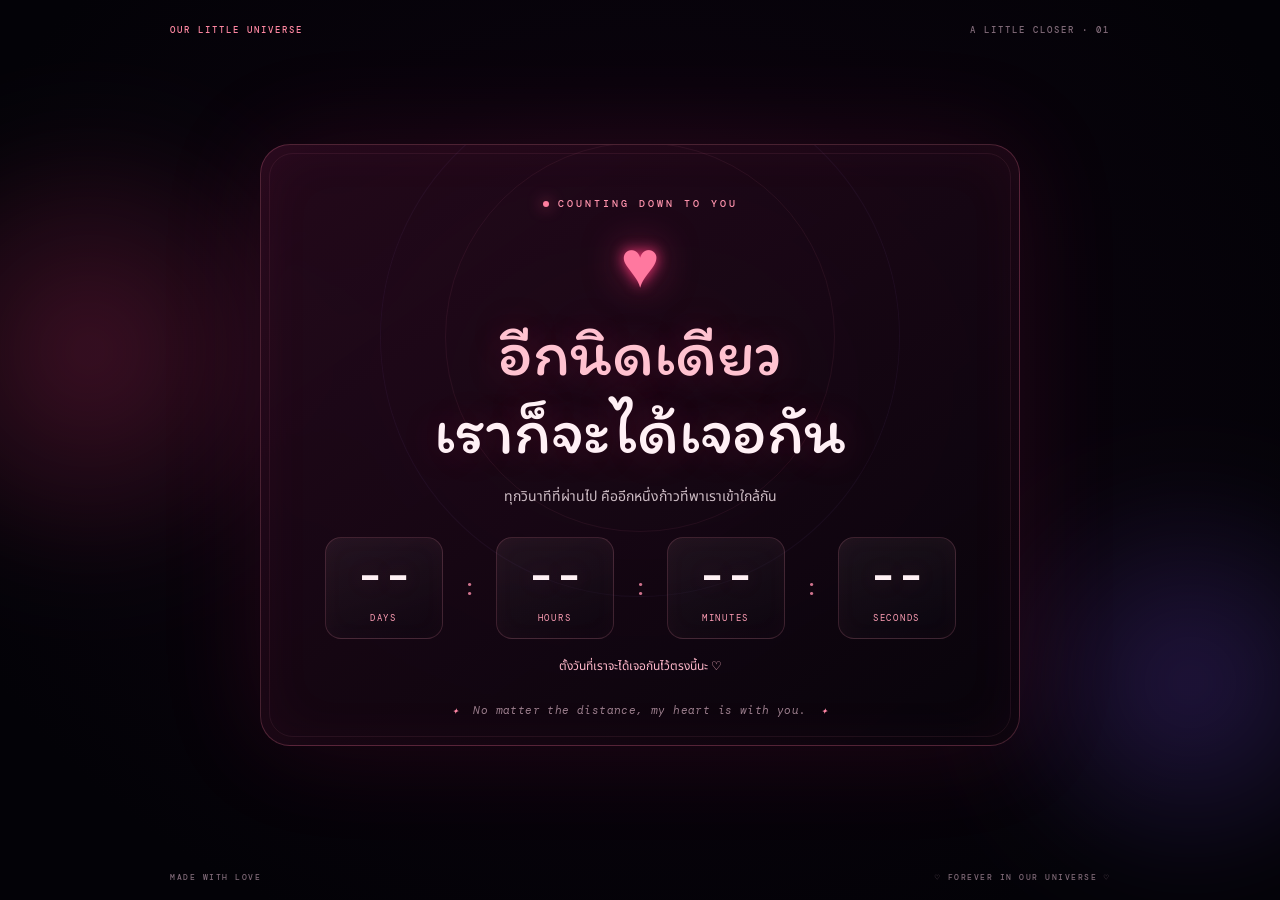
==== countdown/index.html @ aaaeab31 "Hide date picker from countdown page" ====
<!doctype html>
<html lang="th">
<head>
<meta charset="utf-8">
<meta name="viewport" content="width=device-width,initial-scale=1,viewport-fit=cover">
<meta name="theme-color" content="#05030b">
<title>Our Next Meeting ✦ Our Little Universe</title>
<link rel="preconnect" href="https://fonts.googleapis.com">
<link rel="preconnect" href="https://fonts.gstatic.com" crossorigin>
<link href="https://fonts.googleapis.com/css2?family=Itim&family=DM+Mono:wght@400;500&family=Noto+Sans+Thai:wght@400;500;600&display=swap" rel="stylesheet">
<link rel="stylesheet" href="countdown.css">
</head>
<body>
<canvas id="sky" aria-hidden="true"></canvas>
<div class="ambient glow-a"></div><div class="ambient glow-b"></div>
<main class="shell">
  <header class="topline"><a class="brand" href="../">OUR LITTLE UNIVERSE</a><span class="edition">A LITTLE CLOSER · 01</span></header>
  <section class="card">
    <div class="orbit orbit-one"></div><div class="orbit orbit-two"></div>
    <div class="eyebrow"><span class="pulse"></span> COUNTING DOWN TO YOU</div>
    <div class="heart" aria-hidden="true">♥</div>
    <h1>อีกนิดเดียว<br><span>เราก็จะได้เจอกัน</span></h1>
    <p class="subtitle">ทุกวินาทีที่ผ่านไป คืออีกหนึ่งก้าวที่พาเราเข้าใกล้กัน</p>
    <div class="countdown" aria-live="polite">
      <div class="timebox"><strong id="days">--</strong><span>DAYS</span></div>
      <div class="colon">:</div>
      <div class="timebox"><strong id="hours">--</strong><span>HOURS</span></div>
      <div class="colon">:</div>
      <div class="timebox"><strong id="minutes">--</strong><span>MINUTES</span></div>
      <div class="colon">:</div>
      <div class="timebox"><strong id="seconds">--</strong><span>SECONDS</span></div>
    </div>
    <div id="status" class="status">ตั้งวันที่เราจะได้เจอกันไว้ตรงนี้นะ ♡</div>
    <div class="love-note"><span>✦</span> No matter the distance, my heart is with you. <span>✦</span></div>
  </section>
  <footer><span>MADE WITH LOVE</span><span>♡ FOREVER IN OUR UNIVERSE ♡</span></footer>
</main>
<script src="countdown.js"></script>
</body>
</html>
---- countdown/countdown.css ----
:root{--pink:#ff6f98;--rose:#ff9eb5;--lilac:#b388ff;--ink:#05030b}
*{box-sizing:border-box}html,body{margin:0;min-height:100%;background:var(--ink);color:#fff;font-family:"Noto Sans Thai",Arial,sans-serif}
body{min-height:100svh;overflow-x:hidden;background:radial-gradient(ellipse at 50% 43%,#1d0819 0,#09030c 42%,#030207 82%)}
#sky{position:fixed;inset:0;width:100%;height:100%;z-index:0;pointer-events:none}
.ambient{position:fixed;z-index:0;pointer-events:none;filter:blur(35px);mix-blend-mode:screen;opacity:.22;border-radius:50%}.glow-a{width:38vw;height:38vw;left:-12vw;top:12vh;background:radial-gradient(circle,#ff397c,transparent 68%)}.glow-b{width:34vw;height:34vw;right:-10vw;bottom:0;background:radial-gradient(circle,#8053ff,transparent 68%)}
.shell{position:relative;z-index:1;min-height:100svh;width:min(100% - 32px,940px);margin:auto;display:flex;flex-direction:column;padding:24px 0 18px}
.topline,footer{display:flex;justify-content:space-between;align-items:center;gap:12px}.brand,.edition,footer{font:500 9px "DM Mono",monospace;letter-spacing:2px}.brand{color:#ff88a2;text-decoration:none}.edition,footer{color:#806a78}
.card{position:relative;isolation:isolate;overflow:hidden;width:100%;max-width:760px;margin:auto;align-self:center;padding:clamp(26px,5vw,52px) clamp(18px,5vw,54px) 28px;text-align:center;border:1px solid rgba(255,120,156,.25);border-radius:30px;background:linear-gradient(145deg,rgba(43,11,31,.78),rgba(7,4,11,.87));backdrop-filter:blur(18px);box-shadow:0 0 110px rgba(255,50,120,.11),inset 0 0 60px rgba(255,83,145,.05);animation:rise .9s cubic-bezier(.22,1,.36,1)}
.card:before{content:"";position:absolute;inset:8px;border:1px solid rgba(255,142,171,.08);border-radius:24px;pointer-events:none;z-index:-1}
.eyebrow{font:500 10px "DM Mono",monospace;letter-spacing:3px;color:#ff93ad;display:flex;justify-content:center;align-items:center;gap:9px}.pulse{width:6px;height:6px;background:#ff7f9f;border-radius:50%;box-shadow:0 0 15px #ff5d86;animation:pulse 1.8s infinite}
.heart{font-size:clamp(42px,7vw,66px);line-height:1;margin:24px auto 14px;color:#ff789f;text-shadow:0 0 14px #ff397c,0 0 40px rgba(255,57,124,.6);animation:beat 2s ease-in-out infinite}
h1{font:400 clamp(39px,7vw,66px)/1.18 Itim,serif;color:#ffc2d0;margin:0;text-shadow:0 0 38px rgba(255,58,116,.22)}h1 span{color:#fff0f5}.subtitle{font-size:clamp(12px,2vw,14px);color:#cdbcc4;line-height:1.9;margin:14px 0 26px}
.countdown{display:flex;justify-content:center;align-items:center;gap:clamp(7px,2vw,20px);margin:0 auto 18px}.timebox{min-width:0;flex:1;max-width:118px;padding:17px 5px 14px;border:1px solid rgba(255,145,169,.18);border-radius:16px;background:linear-gradient(160deg,rgba(255,255,255,.055),rgba(12,6,16,.48));box-shadow:inset 0 0 22px rgba(255,118,151,.035)}.timebox strong{display:block;font:500 clamp(27px,5.6vw,47px)/1 "DM Mono",monospace;color:#fff1f5;text-shadow:0 0 25px rgba(255,105,150,.2);font-variant-numeric:tabular-nums}.timebox span{display:block;margin-top:10px;font:9px "DM Mono",monospace;letter-spacing:1.7px;color:#ff9eb5}.colon{color:#ff8eac;font:22px "DM Mono",monospace;opacity:.8}.status{min-height:22px;color:#ffb7ca;font-size:12px;margin:0 0 22px}
.setting{max-width:490px;margin:0 auto;padding:18px;border:1px solid rgba(255,121,148,.15);border-radius:18px;background:rgba(5,3,11,.34);text-align:left}.setting label{display:block;color:#d8c2cc;font-size:11px;margin-bottom:9px}.date-row{display:flex;gap:8px}input{min-width:0;flex:1;background:rgba(255,255,255,.055);border:1px solid rgba(255,145,169,.25);border-radius:12px;padding:11px 10px;color:#fff;font:12px "DM Mono",monospace;color-scheme:dark;outline:none}input:focus{border-color:#ff8eac;box-shadow:0 0 0 3px rgba(255,111,152,.1)}.primary{border:1px solid rgba(255,161,182,.8);background:linear-gradient(180deg,#ff7b9e,#e14f77);color:#fff;border-radius:999px;padding:0 18px;min-height:42px;cursor:pointer;font:500 9px "DM Mono",monospace;letter-spacing:1.4px;box-shadow:0 12px 32px rgba(255,52,110,.18);transition:.25s}.primary:hover{transform:translateY(-2px);box-shadow:0 18px 35px rgba(255,52,110,.28)}.hint{font-size:10px;color:#8f7884;margin:9px 0 0;line-height:1.7}.love-note{font:italic 11px "DM Mono",monospace;color:#9b7d8c;letter-spacing:.4px;margin-top:24px}.love-note span{color:#ff87a6;margin:0 7px}.orbit{position:absolute;pointer-events:none;border:1px solid rgba(255,131,166,.07);border-radius:50%;width:390px;height:390px;left:50%;top:32%;transform:translate(-50%,-50%);z-index:-1}.orbit-two{width:520px;height:520px;border-color:rgba(179,136,255,.055);transform:translate(-50%,-50%) rotate(-22deg)}
footer{padding-top:18px;font-size:8px;letter-spacing:1.5px}
@keyframes beat{0%,100%{transform:scale(1)}50%{transform:scale(1.13)}}@keyframes pulse{0%,100%{opacity:1}50%{opacity:.35}}@keyframes rise{from{opacity:0;transform:translateY(20px) scale(.98);filter:blur(5px)}to{opacity:1;transform:none;filter:blur(0)}}
@media(max-width:480px){.shell{width:calc(100% - 20px);padding:16px 0 12px}.edition{font-size:8px;letter-spacing:1px}.card{padding:28px 14px 22px;border-radius:24px}.countdown{gap:5px}.timebox{padding:14px 2px 12px;border-radius:12px}.timebox span{font-size:7px;letter-spacing:1px}.colon{font-size:15px}.setting{padding:13px}.date-row{flex-direction:column}.primary{min-height:40px}footer{font-size:7px;letter-spacing:.7px}}
@media(prefers-reduced-motion:reduce){*,*:before,*:after{animation-duration:.01ms!important;animation-iteration-count:1!important;scroll-behavior:auto!important}}
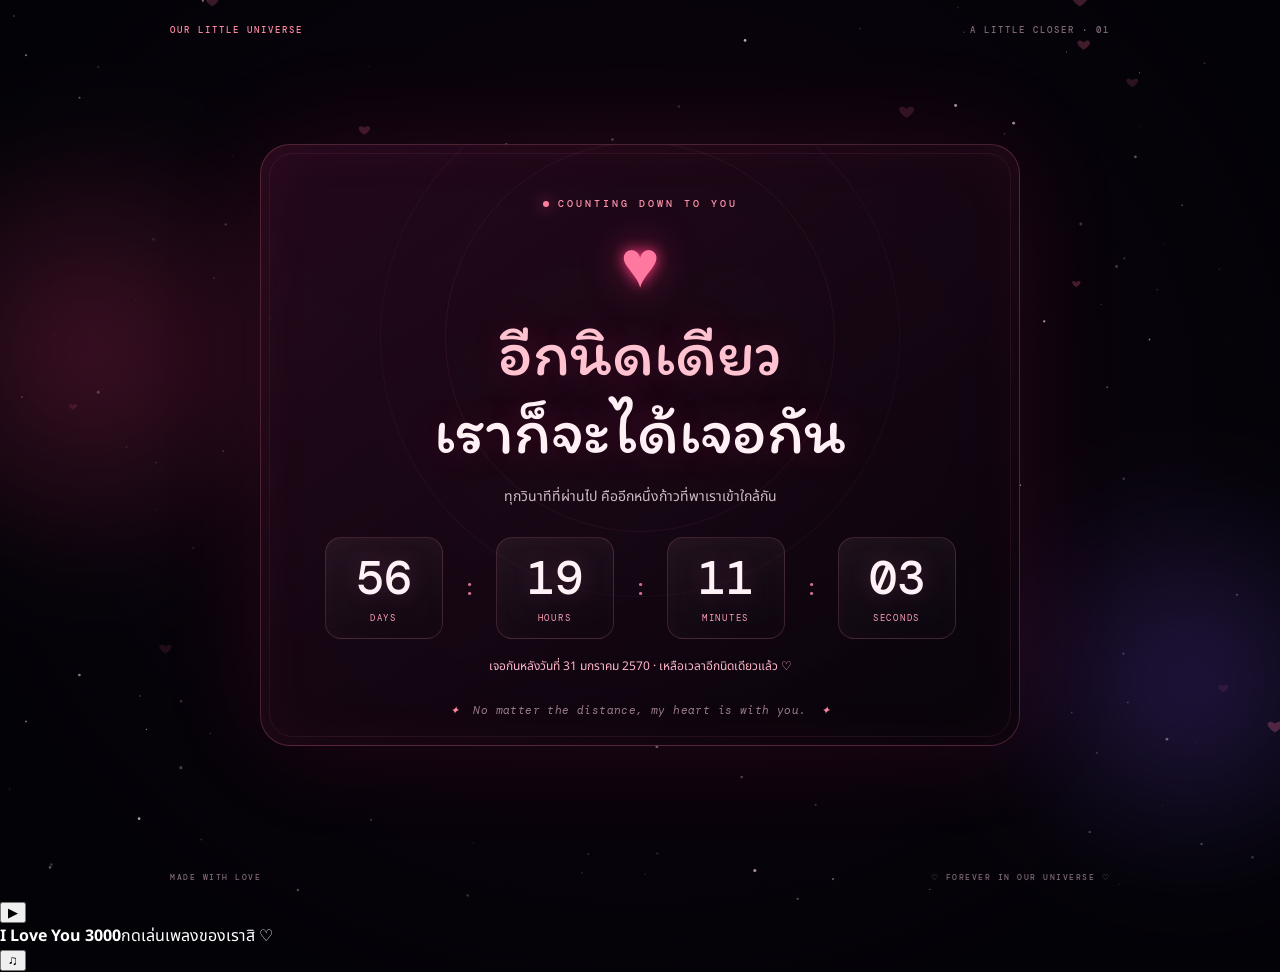
==== commit 37e90685: "Add looping background music player and photo layer" ====
--- a/countdown/index.html
+++ b/countdown/index.html
@@ -13,6 +13,7 @@
 <body>
 <canvas id="sky" aria-hidden="true"></canvas>
 <div class="ambient glow-a"></div><div class="ambient glow-b"></div>
+<div id="photo-field" aria-label="รูปคู่ของเรา"></div>
 <main class="shell">
   <header class="topline"><a class="brand" href="../">OUR LITTLE UNIVERSE</a><span class="edition">A LITTLE CLOSER · 01</span></header>
   <section class="card">
@@ -35,6 +36,7 @@
   </section>
   <footer><span>MADE WITH LOVE</span><span>♡ FOREVER IN OUR UNIVERSE ♡</span></footer>
 </main>
+<div class="music-player"><button id="music-toggle" type="button" aria-label="เล่นเพลง">▶</button><div class="music-copy"><strong>I Love You 3000</strong><span id="music-status">กดเล่นเพลงของเราสิ ♡</span></div><button id="music-mute" type="button" aria-label="ปิดเสียง">♫</button><audio id="love-song" loop preload="metadata"><source src="Stephanie%20Poetri%20-%20I%20Love%20You%203000%20(Official%20Music%20Video).mp3" type="audio/mpeg"></audio></div>
 <script src="countdown.js"></script>
 </body>
 </html>
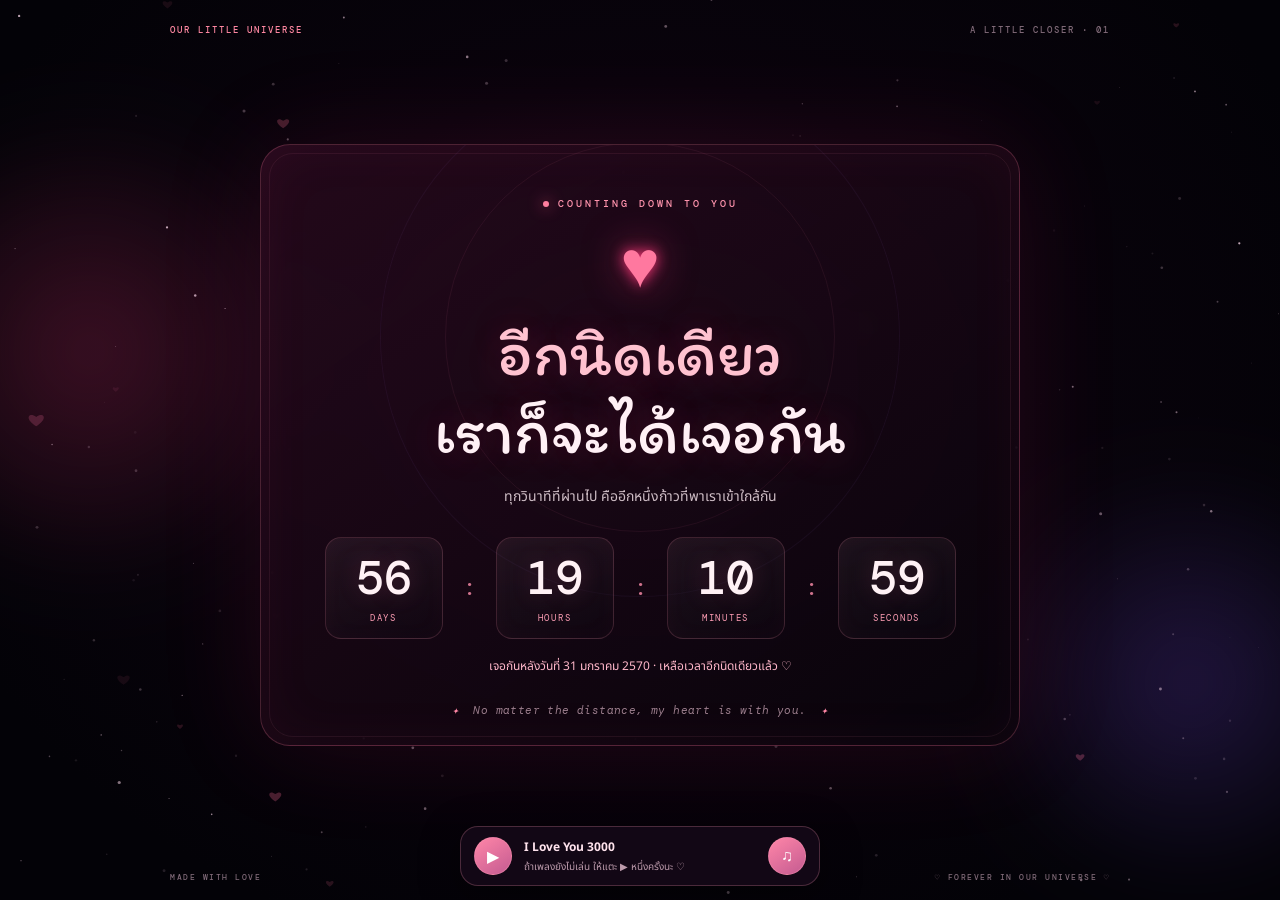
==== commit a22179d9: "Enable autoplay attempt and preload love song" ====
--- a/countdown/index.html
+++ b/countdown/index.html
@@ -36,7 +36,7 @@
   </section>
   <footer><span>MADE WITH LOVE</span><span>♡ FOREVER IN OUR UNIVERSE ♡</span></footer>
 </main>
-<div class="music-player"><button id="music-toggle" type="button" aria-label="เล่นเพลง">▶</button><div class="music-copy"><strong>I Love You 3000</strong><span id="music-status">กดเล่นเพลงของเราสิ ♡</span></div><button id="music-mute" type="button" aria-label="ปิดเสียง">♫</button><audio id="love-song" loop preload="metadata"><source src="Stephanie%20Poetri%20-%20I%20Love%20You%203000%20(Official%20Music%20Video).mp3" type="audio/mpeg"></audio></div>
+<div class="music-player"><button id="music-toggle" type="button" aria-label="เล่นเพลง">▶</button><div class="music-copy"><strong>I Love You 3000</strong><span id="music-status">กดเล่นเพลงของเราสิ ♡</span></div><button id="music-mute" type="button" aria-label="ปิดเสียง">♫</button><audio id="love-song" autoplay loop preload="auto" playsinline><source src="Stephanie%20Poetri%20-%20I%20Love%20You%203000%20(Official%20Music%20Video).mp3" type="audio/mpeg"></audio></div>
 <script src="countdown.js"></script>
 </body>
 </html>
--- a/countdown/countdown.css
+++ b/countdown/countdown.css
@@ -16,3 +16,12 @@
 @keyframes beat{0%,100%{transform:scale(1)}50%{transform:scale(1.13)}}@keyframes pulse{0%,100%{opacity:1}50%{opacity:.35}}@keyframes rise{from{opacity:0;transform:translateY(20px) scale(.98);filter:blur(5px)}to{opacity:1;transform:none;filter:blur(0)}}
 @media(max-width:480px){.shell{width:calc(100% - 20px);padding:16px 0 12px}.edition{font-size:8px;letter-spacing:1px}.card{padding:28px 14px 22px;border-radius:24px}.countdown{gap:5px}.timebox{padding:14px 2px 12px;border-radius:12px}.timebox span{font-size:7px;letter-spacing:1px}.colon{font-size:15px}.setting{padding:13px}.date-row{flex-direction:column}.primary{min-height:40px}footer{font-size:7px;letter-spacing:.7px}}
 @media(prefers-reduced-motion:reduce){*,*:before,*:after{animation-duration:.01ms!important;animation-iteration-count:1!important;scroll-behavior:auto!important}}
+
+#photo-field{position:fixed;inset:0;z-index:0;overflow:hidden;pointer-events:none}
+.floating-photo{position:absolute;width:clamp(82px,12vw,150px);aspect-ratio:3/4;padding:5px 5px 18px;background:#fff7fb;border-radius:4px;box-shadow:0 8px 28px #0008,0 0 24px #ff86bd22;opacity:0;animation:photoDrift var(--duration) ease-in-out var(--delay) infinite;will-change:transform,opacity;filter:saturate(.9)}
+.floating-photo img{width:100%;height:100%;object-fit:cover;display:block}.photo-heart{position:absolute;bottom:1px;left:0;right:0;text-align:center;font-size:12px;color:#e76a9b}
+.music-player{position:fixed;z-index:5;left:50%;bottom:max(14px,env(safe-area-inset-bottom));transform:translateX(-50%);display:flex;align-items:center;gap:12px;width:min(360px,calc(100% - 28px));padding:10px 13px;border:1px solid #ff9bb53d;border-radius:18px;background:rgba(20,8,24,.9);backdrop-filter:blur(18px);box-shadow:0 10px 40px #0007}
+.music-player button{flex:none;width:38px;height:38px;border:1px solid #ff9bb555;border-radius:50%;background:linear-gradient(145deg,#ff86a8,#c45b91);color:white;font-size:16px;cursor:pointer}
+.music-copy{min-width:0;flex:1;display:flex;flex-direction:column;gap:3px}.music-copy strong{font-size:12px;color:#ffe3ed}.music-copy span{font-size:10px;color:#bd9bac;white-space:nowrap;overflow:hidden;text-overflow:ellipsis}
+@keyframes photoDrift{0%{opacity:0;transform:translate3d(0,30px,0) rotate(var(--tilt)) scale(.82)}10%{opacity:.9}45%{transform:translate3d(var(--dx),-35px,0) rotate(calc(var(--tilt) + 7deg)) scale(1)}85%{opacity:.88}100%{opacity:0;transform:translate3d(calc(var(--dx) * -1),-120px,0) rotate(calc(var(--tilt) - 8deg)) scale(.86)}}
+@media(max-width:480px){.floating-photo{width:clamp(64px,19vw,96px)}.music-player{gap:9px;padding:8px 10px}.music-player button{width:34px;height:34px}}
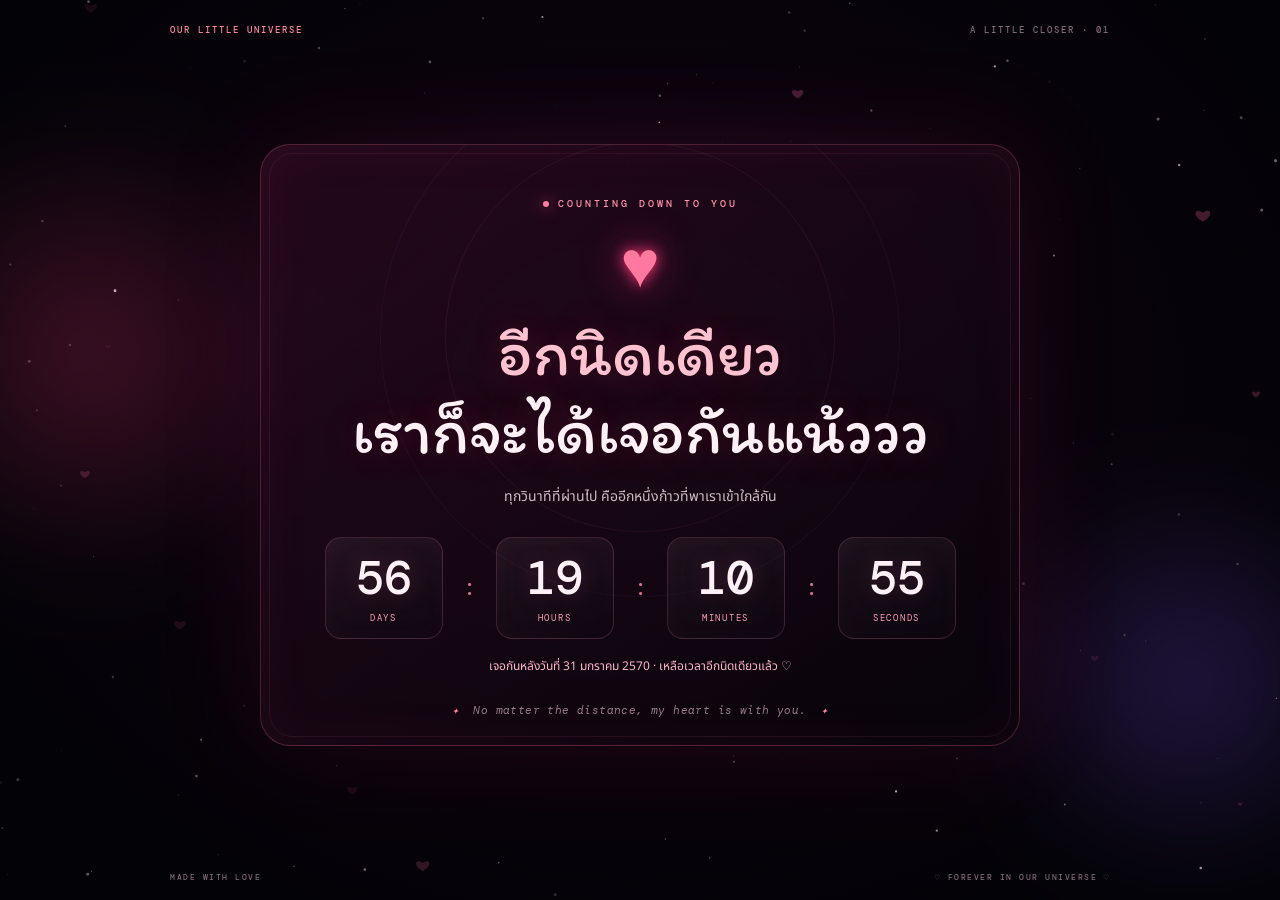
==== commit 8c533fb7: "Hide music controls and update reunion message" ====
--- a/countdown/index.html
+++ b/countdown/index.html
@@ -20,7 +20,7 @@
     <div class="orbit orbit-one"></div><div class="orbit orbit-two"></div>
     <div class="eyebrow"><span class="pulse"></span> COUNTING DOWN TO YOU</div>
     <div class="heart" aria-hidden="true">♥</div>
-    <h1>อีกนิดเดียว<br><span>เราก็จะได้เจอกัน</span></h1>
+    <h1>อีกนิดเดียว<br><span>เราก็จะได้เจอกันแน้ววว</span></h1>
     <p class="subtitle">ทุกวินาทีที่ผ่านไป คืออีกหนึ่งก้าวที่พาเราเข้าใกล้กัน</p>
     <div class="countdown" aria-live="polite">
       <div class="timebox"><strong id="days">--</strong><span>DAYS</span></div>
@@ -36,7 +36,7 @@
   </section>
   <footer><span>MADE WITH LOVE</span><span>♡ FOREVER IN OUR UNIVERSE ♡</span></footer>
 </main>
-<div class="music-player"><button id="music-toggle" type="button" aria-label="เล่นเพลง">▶</button><div class="music-copy"><strong>I Love You 3000</strong><span id="music-status">กดเล่นเพลงของเราสิ ♡</span></div><button id="music-mute" type="button" aria-label="ปิดเสียง">♫</button><audio id="love-song" autoplay loop preload="auto" playsinline><source src="Stephanie%20Poetri%20-%20I%20Love%20You%203000%20(Official%20Music%20Video).mp3" type="audio/mpeg"></audio></div>
+<div class="music-player" hidden><button id="music-toggle" type="button" aria-label="เล่นเพลง">▶</button><div class="music-copy"><strong>I Love You 3000</strong><span id="music-status">กดเล่นเพลงของเราสิ ♡</span></div><button id="music-mute" type="button" aria-label="ปิดเสียง">♫</button><audio id="love-song" autoplay loop preload="auto" playsinline><source src="Stephanie%20Poetri%20-%20I%20Love%20You%203000%20(Official%20Music%20Video).mp3" type="audio/mpeg"></audio></div>
 <script src="countdown.js"></script>
 </body>
 </html>
--- a/countdown/countdown.css
+++ b/countdown/countdown.css
@@ -20,7 +20,7 @@
 #photo-field{position:fixed;inset:0;z-index:0;overflow:hidden;pointer-events:none}
 .floating-photo{position:absolute;width:clamp(82px,12vw,150px);aspect-ratio:3/4;padding:5px 5px 18px;background:#fff7fb;border-radius:4px;box-shadow:0 8px 28px #0008,0 0 24px #ff86bd22;opacity:0;animation:photoDrift var(--duration) ease-in-out var(--delay) infinite;will-change:transform,opacity;filter:saturate(.9)}
 .floating-photo img{width:100%;height:100%;object-fit:cover;display:block}.photo-heart{position:absolute;bottom:1px;left:0;right:0;text-align:center;font-size:12px;color:#e76a9b}
-.music-player{position:fixed;z-index:5;left:50%;bottom:max(14px,env(safe-area-inset-bottom));transform:translateX(-50%);display:flex;align-items:center;gap:12px;width:min(360px,calc(100% - 28px));padding:10px 13px;border:1px solid #ff9bb53d;border-radius:18px;background:rgba(20,8,24,.9);backdrop-filter:blur(18px);box-shadow:0 10px 40px #0007}
+.music-player{display:none!important;position:fixed;z-index:5;left:50%;bottom:max(14px,env(safe-area-inset-bottom));transform:translateX(-50%);display:flex;align-items:center;gap:12px;width:min(360px,calc(100% - 28px));padding:10px 13px;border:1px solid #ff9bb53d;border-radius:18px;background:rgba(20,8,24,.9);backdrop-filter:blur(18px);box-shadow:0 10px 40px #0007}
 .music-player button{flex:none;width:38px;height:38px;border:1px solid #ff9bb555;border-radius:50%;background:linear-gradient(145deg,#ff86a8,#c45b91);color:white;font-size:16px;cursor:pointer}
 .music-copy{min-width:0;flex:1;display:flex;flex-direction:column;gap:3px}.music-copy strong{font-size:12px;color:#ffe3ed}.music-copy span{font-size:10px;color:#bd9bac;white-space:nowrap;overflow:hidden;text-overflow:ellipsis}
 @keyframes photoDrift{0%{opacity:0;transform:translate3d(0,30px,0) rotate(var(--tilt)) scale(.82)}10%{opacity:.9}45%{transform:translate3d(var(--dx),-35px,0) rotate(calc(var(--tilt) + 7deg)) scale(1)}85%{opacity:.88}100%{opacity:0;transform:translate3d(calc(var(--dx) * -1),-120px,0) rotate(calc(var(--tilt) - 8deg)) scale(.86)}}
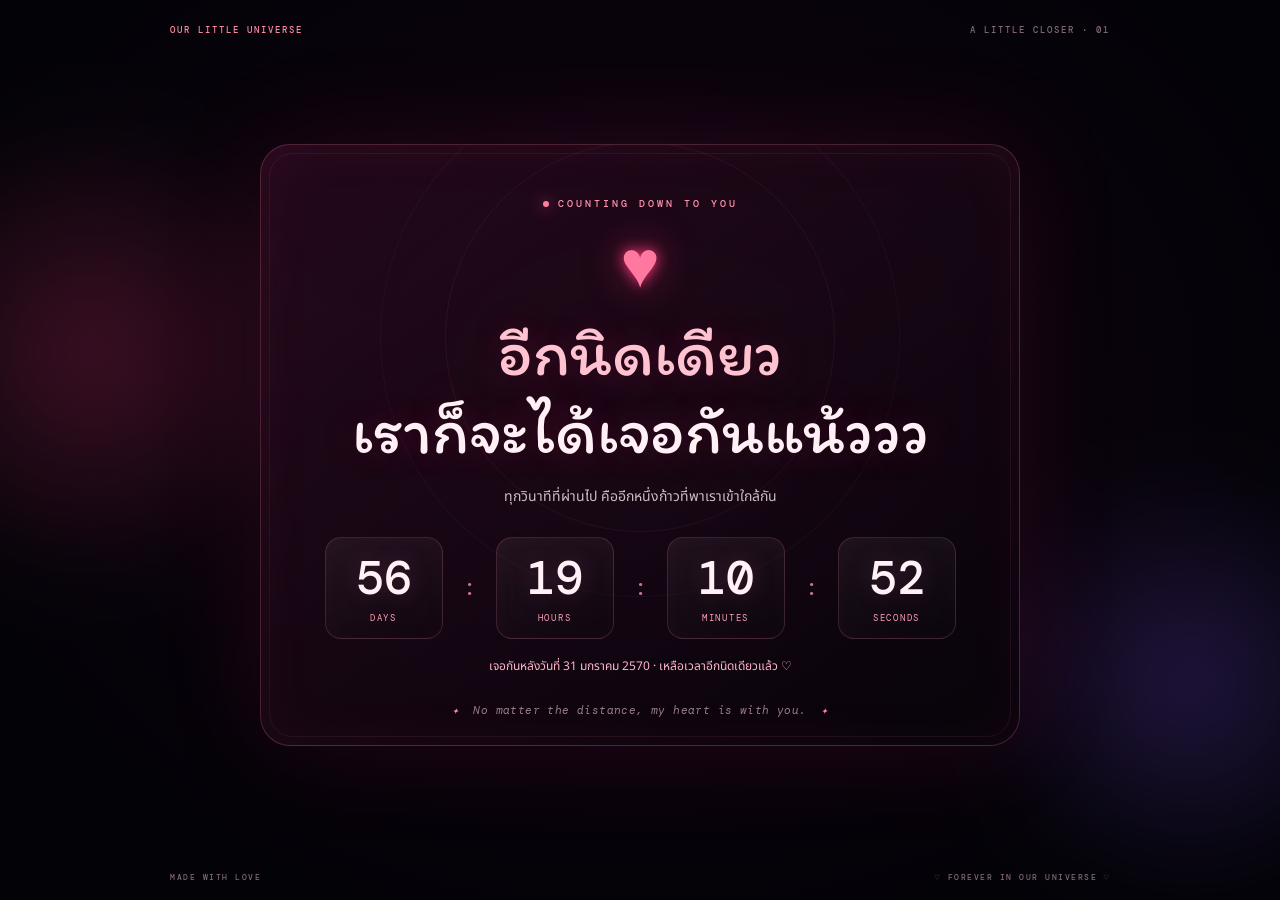
==== commit ea9e7c30: "Keep background audio outside hidden controls" ====
--- a/countdown/index.html
+++ b/countdown/index.html
@@ -36,7 +36,7 @@
   </section>
   <footer><span>MADE WITH LOVE</span><span>♡ FOREVER IN OUR UNIVERSE ♡</span></footer>
 </main>
-<div class="music-player" hidden><button id="music-toggle" type="button" aria-label="เล่นเพลง">▶</button><div class="music-copy"><strong>I Love You 3000</strong><span id="music-status">กดเล่นเพลงของเราสิ ♡</span></div><button id="music-mute" type="button" aria-label="ปิดเสียง">♫</button><audio id="love-song" autoplay loop preload="auto" playsinline><source src="Stephanie%20Poetri%20-%20I%20Love%20You%203000%20(Official%20Music%20Video).mp3" type="audio/mpeg"></audio></div>
+<audio id="love-song" autoplay loop preload="auto" playsinline><source src="Stephanie%20Poetri%20-%20I%20Love%20You%203000%20(Official%20Music%20Video).mp3" type="audio/mpeg"></audio>
 <script src="countdown.js"></script>
 </body>
 </html>
--- a/countdown/countdown.css
+++ b/countdown/countdown.css
@@ -17,11 +17,11 @@
 @media(max-width:480px){.shell{width:calc(100% - 20px);padding:16px 0 12px}.edition{font-size:8px;letter-spacing:1px}.card{padding:28px 14px 22px;border-radius:24px}.countdown{gap:5px}.timebox{padding:14px 2px 12px;border-radius:12px}.timebox span{font-size:7px;letter-spacing:1px}.colon{font-size:15px}.setting{padding:13px}.date-row{flex-direction:column}.primary{min-height:40px}footer{font-size:7px;letter-spacing:.7px}}
 @media(prefers-reduced-motion:reduce){*,*:before,*:after{animation-duration:.01ms!important;animation-iteration-count:1!important;scroll-behavior:auto!important}}
 
-#photo-field{position:fixed;inset:0;z-index:0;overflow:hidden;pointer-events:none}
-.floating-photo{position:absolute;width:clamp(82px,12vw,150px);aspect-ratio:3/4;padding:5px 5px 18px;background:#fff7fb;border-radius:4px;box-shadow:0 8px 28px #0008,0 0 24px #ff86bd22;opacity:0;animation:photoDrift var(--duration) ease-in-out var(--delay) infinite;will-change:transform,opacity;filter:saturate(.9)}
+#photo-field{position:fixed;inset:0;z-index:0;overflow:hidden;pointer-events:none;contain:strict}
+.floating-photo{position:absolute;width:clamp(68px,8vw,104px);aspect-ratio:3/4;padding:5px 5px 18px;background:#fff7fb;border-radius:4px;box-shadow:0 8px 28px #0008,0 0 24px #ff86bd22;opacity:0;animation:photoDrift var(--duration) ease-in-out var(--delay) infinite;will-change:transform,opacity;filter:saturate(.9)}
 .floating-photo img{width:100%;height:100%;object-fit:cover;display:block}.photo-heart{position:absolute;bottom:1px;left:0;right:0;text-align:center;font-size:12px;color:#e76a9b}
 .music-player{display:none!important;position:fixed;z-index:5;left:50%;bottom:max(14px,env(safe-area-inset-bottom));transform:translateX(-50%);display:flex;align-items:center;gap:12px;width:min(360px,calc(100% - 28px));padding:10px 13px;border:1px solid #ff9bb53d;border-radius:18px;background:rgba(20,8,24,.9);backdrop-filter:blur(18px);box-shadow:0 10px 40px #0007}
 .music-player button{flex:none;width:38px;height:38px;border:1px solid #ff9bb555;border-radius:50%;background:linear-gradient(145deg,#ff86a8,#c45b91);color:white;font-size:16px;cursor:pointer}
 .music-copy{min-width:0;flex:1;display:flex;flex-direction:column;gap:3px}.music-copy strong{font-size:12px;color:#ffe3ed}.music-copy span{font-size:10px;color:#bd9bac;white-space:nowrap;overflow:hidden;text-overflow:ellipsis}
-@keyframes photoDrift{0%{opacity:0;transform:translate3d(0,30px,0) rotate(var(--tilt)) scale(.82)}10%{opacity:.9}45%{transform:translate3d(var(--dx),-35px,0) rotate(calc(var(--tilt) + 7deg)) scale(1)}85%{opacity:.88}100%{opacity:0;transform:translate3d(calc(var(--dx) * -1),-120px,0) rotate(calc(var(--tilt) - 8deg)) scale(.86)}}
-@media(max-width:480px){.floating-photo{width:clamp(64px,19vw,96px)}.music-player{gap:9px;padding:8px 10px}.music-player button{width:34px;height:34px}}
+@keyframes photoDrift{0%{opacity:0;transform:translate3d(0,30px,0) rotate(var(--tilt)) scale(.82)}10%{opacity:.68}45%{transform:translate3d(var(--dx),-35px,0) rotate(calc(var(--tilt) + 7deg)) scale(1)}85%{opacity:.62}100%{opacity:0;transform:translate3d(calc(var(--dx) * -1),-120px,0) rotate(calc(var(--tilt) - 8deg)) scale(.86)}}
+@media(max-width:480px){.floating-photo{width:clamp(52px,14vw,70px)}.music-player{gap:9px;padding:8px 10px}.music-player button{width:34px;height:34px}}
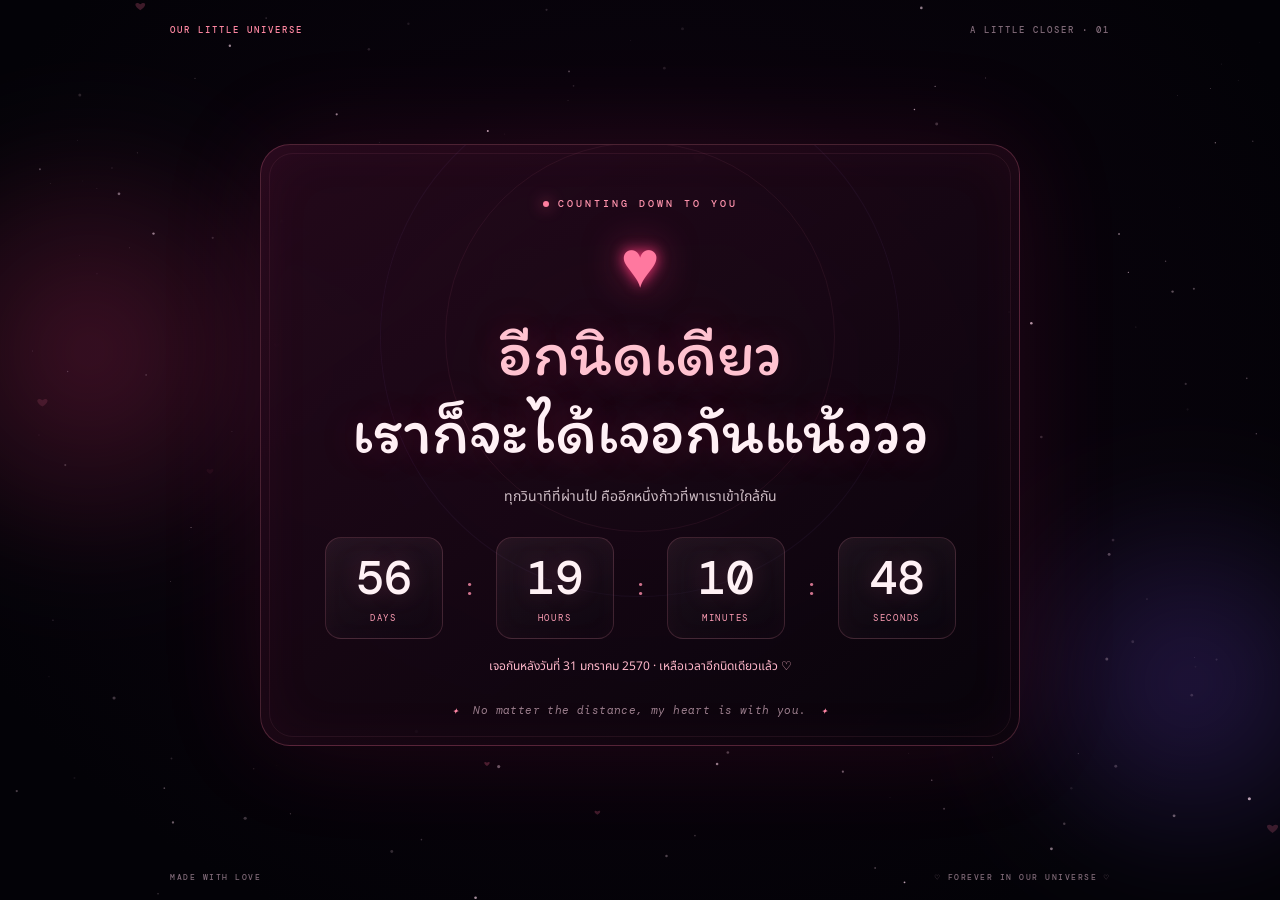
==== commit 14e9033e: "Use direct hosted audio URL for background song" ====
--- a/countdown/index.html
+++ b/countdown/index.html
@@ -36,7 +36,7 @@
   </section>
   <footer><span>MADE WITH LOVE</span><span>♡ FOREVER IN OUR UNIVERSE ♡</span></footer>
 </main>
-<audio id="love-song" autoplay loop preload="auto" playsinline><source src="Stephanie%20Poetri%20-%20I%20Love%20You%203000%20(Official%20Music%20Video).mp3" type="audio/mpeg"></audio>
+<audio id="love-song" autoplay loop preload="auto" playsinline><source src="https://raw.githubusercontent.com/PondzXD/anniversary-love/main/countdown/Stephanie%20Poetri%20-%20I%20Love%20You%203000%20(Official%20Music%20Video).mp3" type="audio/mpeg"></audio>
 <script src="countdown.js"></script>
 </body>
 </html>
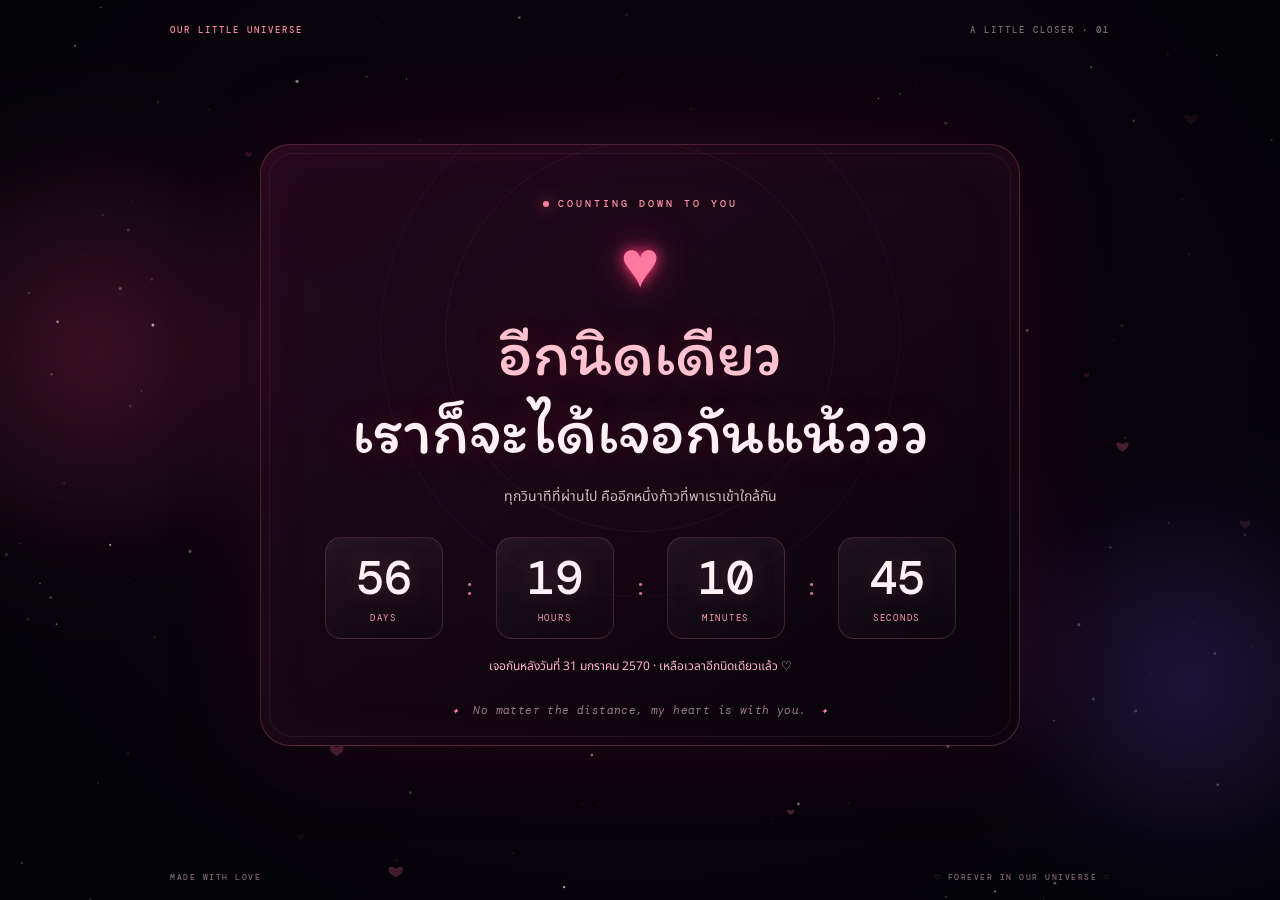
==== commit 38f65ca5: "Use local audio file for countdown background music" ====
--- a/countdown/index.html
+++ b/countdown/index.html
@@ -36,7 +36,7 @@
   </section>
   <footer><span>MADE WITH LOVE</span><span>♡ FOREVER IN OUR UNIVERSE ♡</span></footer>
 </main>
-<audio id="love-song" autoplay loop preload="auto" playsinline><source src="https://raw.githubusercontent.com/PondzXD/anniversary-love/main/countdown/Stephanie%20Poetri%20-%20I%20Love%20You%203000%20(Official%20Music%20Video).mp3" type="audio/mpeg"></audio>
+<audio id="love-song" autoplay loop preload="auto" playsinline src="Stephanie%20Poetri%20-%20I%20Love%20You%203000%20(Official%20Music%20Video).mp3"></audio>
 <script src="countdown.js"></script>
 </body>
 </html>
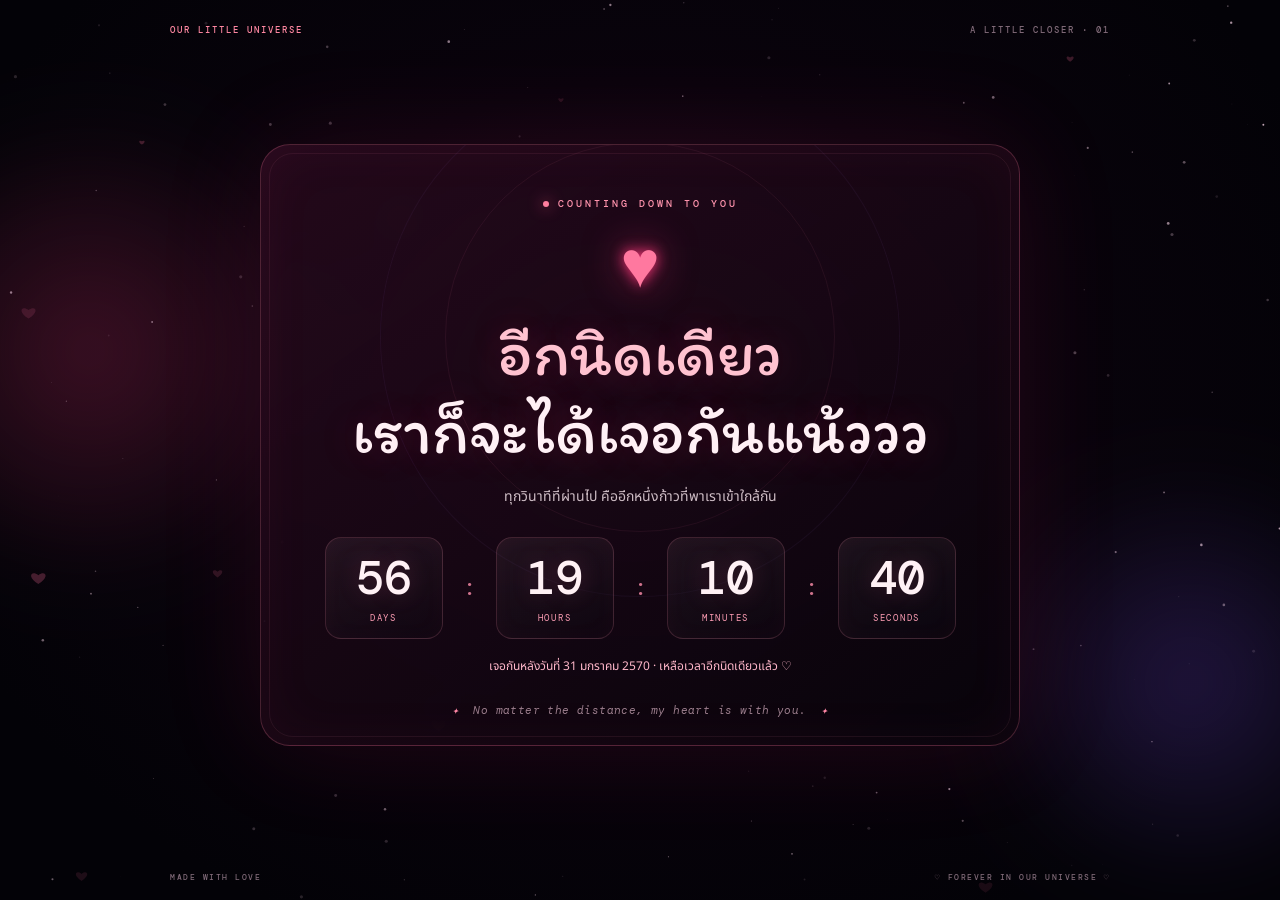
==== commit aea7e0bf: "Preload background song for faster startup" ====
--- a/countdown/index.html
+++ b/countdown/index.html
@@ -8,6 +8,7 @@
 <link rel="preconnect" href="https://fonts.googleapis.com">
 <link rel="preconnect" href="https://fonts.gstatic.com" crossorigin>
 <link href="https://fonts.googleapis.com/css2?family=Itim&family=DM+Mono:wght@400;500&family=Noto+Sans+Thai:wght@400;500;600&display=swap" rel="stylesheet">
+<link rel="preload" as="audio" href="Stephanie%20Poetri%20-%20I%20Love%20You%203000%20(Official%20Music%20Video).mp3" type="audio/mpeg">
 <link rel="stylesheet" href="countdown.css">
 </head>
 <body>
